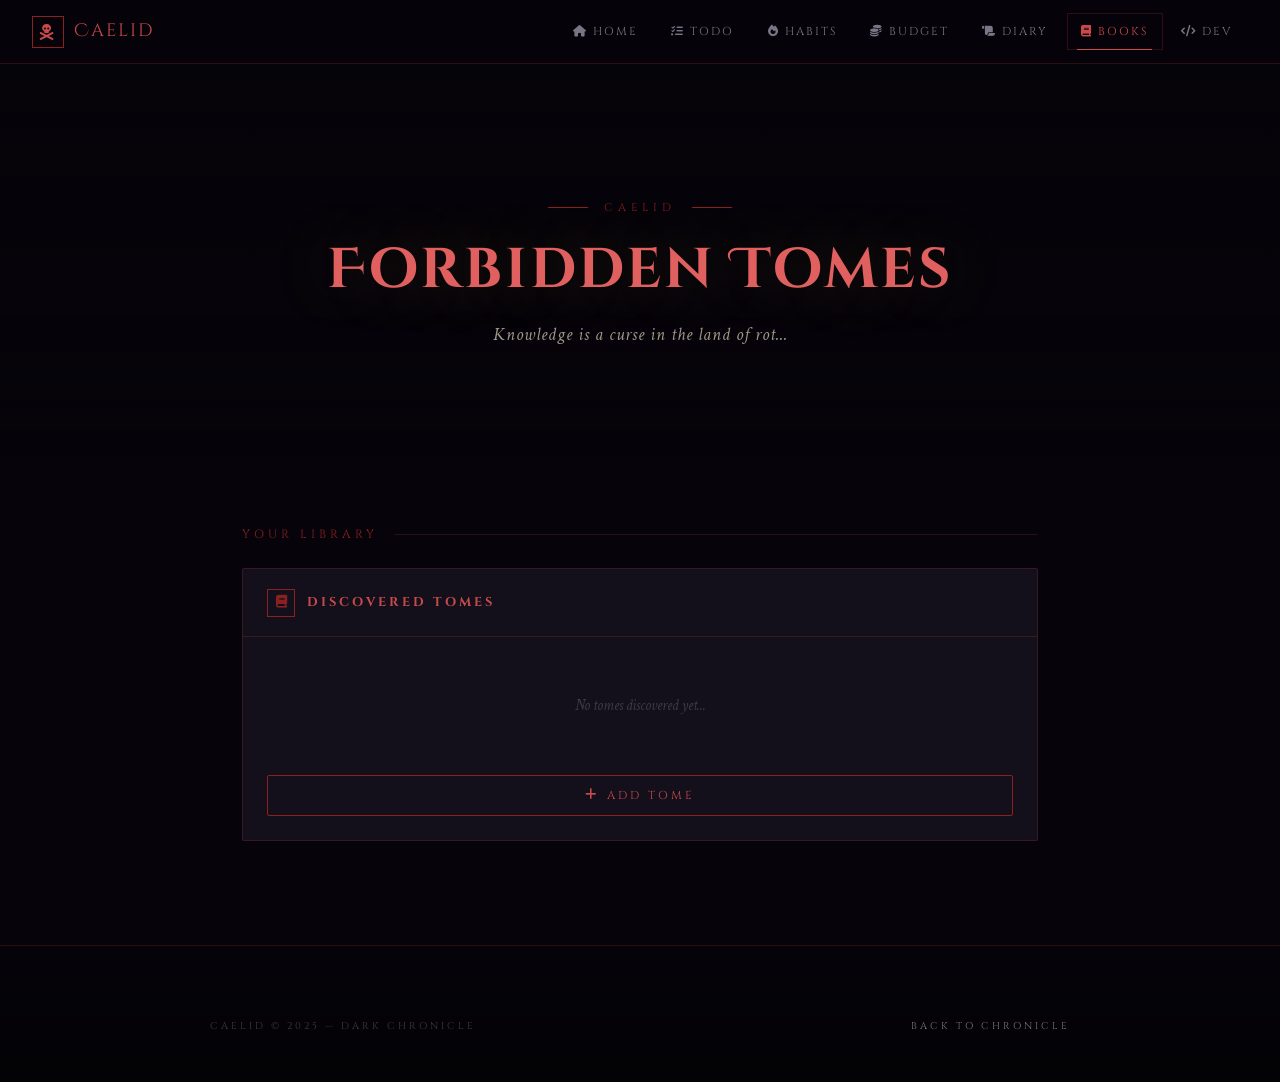
==== books.html @ 9b129c12 "Add files via upload" ====
<!doctype html>
<html lang="fa" data-theme="rot">
<head>
  <meta charset="UTF-8" />
  <meta name="viewport" content="width=device-width, initial-scale=1.0" />
  <title>Caelid — Books</title>
  <link rel="stylesheet" href="https://cdnjs.cloudflare.com/ajax/libs/font-awesome/6.5.0/css/all.min.css" />
  <link rel="stylesheet" href="style.css" />
  <style>
    .hero-bg { background-image: url('https://images.pexels.com/photos/1576937/pexels-photo-1576937.jpeg?auto=compress&cs=tinysrgb&w=1920'); }

    .modal-overlay {
      display: none; position: fixed; inset: 0;
      background: rgba(0,0,0,0.85); backdrop-filter: blur(6px);
      z-index: 500; align-items: center; justify-content: center;
    }
    .modal-overlay.open { display: flex; }
    .modal {
      background: var(--bg-card); border: 1px solid var(--border);
      padding: 2rem; width: 100%; max-width: 440px; margin: 1rem;
    }
    .modal h3 {
      font-family: var(--font-title); font-size: 0.8rem; letter-spacing: 3px;
      text-transform: uppercase; color: var(--gold); margin-bottom: 1.5rem;
    }
    .form-group { margin-bottom: 1rem; }
    .form-group label {
      display: block; font-family: var(--font-title); font-size: 0.65rem;
      letter-spacing: 2px; text-transform: uppercase; color: var(--ash); margin-bottom: 0.4rem;
    }
    .form-group input, .form-group select {
      width: 100%; background: var(--bg-deep); border: 1px solid var(--border);
      color: var(--light); font-family: var(--font-body); font-size: 0.95rem;
      padding: 0.65rem 0.9rem; outline: none; transition: border-color 0.3s;
    }
    .form-group input:focus, .form-group select:focus { border-color: var(--gold-dim); }
    .form-group select option { background: var(--bg-card); }
    .modal-actions { display: flex; gap: 0.75rem; margin-top: 1.5rem; }
    .btn-cancel { border-color: var(--mist); color: var(--ash); }

    .action-btn {
      background: none; border: none; cursor: pointer; padding: 0.25rem 0.5rem;
      font-size: 0.8rem; transition: color 0.2s; color: var(--ash);
    }
    .action-btn:hover { color: var(--ember-bright); }
    .status-read { color: #7aaa7a !important; }
    .status-reading { color: var(--gold) !important; }
    .status-unread { color: var(--ash) !important; }

    .list-item .book-info {
      display: flex; flex-direction: column; flex: 1;
    }
    .book-author { font-size: 0.8rem; color: var(--ash); font-style: italic; }
  </style>
</head>
<body>
<canvas id="particles-canvas"></canvas>

<header class="header">
  <div class="header-content">
    <a href="index.html" class="logo">
      <div class="logo-icon"><i class="fas fa-skull-crossbones"></i></div>
      Caelid
    </a>
    <nav class="navbar">
      <a href="index.html"><i class="fas fa-home"></i> Home</a>
      <a href="todo.html"><i class="fas fa-list-check"></i> Todo</a>
      <a href="habits.html"><i class="fas fa-fire"></i> Habits</a>
      <a href="budget.html"><i class="fas fa-coins"></i> Budget</a>
      <a href="diary.html"><i class="fas fa-scroll"></i> Diary</a>
      <a href="books.html" class="active"><i class="fas fa-book"></i> Books</a>
      <a href="developer.html"><i class="fas fa-code"></i> Dev</a>
    </nav>
    <div class="hamburger" onclick="toggleMenu()"><i class="fas fa-bars"></i></div>
  </div>
</header>

<section class="hero">
  <div class="hero-bg"></div>
  <div class="hero-overlay"></div>
  <div class="hero-content">
    <div class="hero-eyebrow">Caelid</div>
    <h1>Forbidden Tomes</h1>
    <p>Knowledge is a curse in the land of rot...</p>
  </div>
</section>

<section class="section" style="max-width:860px">
  <div class="section-title">Your Library</div>
  <div class="card">
    <div class="card-header">
      <div class="card-header-icon"><i class="fas fa-book"></i></div>
      <h2>Discovered Tomes</h2>
    </div>
    <div class="card-body" id="bookList">
      <p class="empty">No tomes discovered yet...</p>
    </div>
    <div style="padding: 0 1.5rem 1.5rem">
      <button class="btn" onclick="openModal()" style="width:100%">
        <i class="fas fa-plus"></i> <span>Add Tome</span>
      </button>
    </div>
  </div>
</section>

<footer class="footer">
  <div class="footer-bottom" style="max-width:860px; border:none; padding-top:0">
    <p>Caelid &copy; 2025 — Dark Chronicle</p>
    <p><a href="index.html" style="color:var(--ash); text-decoration:none">Back to Chronicle</a></p>
  </div>
</footer>

<div class="modal-overlay" id="bookModal">
  <div class="modal">
    <h3>Add Tome</h3>
    <div class="form-group">
      <label>Title</label>
      <input type="text" id="bookTitle" placeholder="Book title..." />
    </div>
    <div class="form-group">
      <label>Author</label>
      <input type="text" id="bookAuthor" placeholder="Author name..." />
    </div>
    <div class="form-group">
      <label>Genre</label>
      <input type="text" id="bookGenre" placeholder="Fantasy, Sci-fi..." />
    </div>
    <div class="form-group">
      <label>Status</label>
      <select id="bookStatus">
        <option value="unread">Unread</option>
        <option value="reading">Reading</option>
        <option value="read">Read</option>
      </select>
    </div>
    <div class="modal-actions">
      <button class="btn" onclick="submitBook()"><span>Add</span></button>
      <button class="btn btn-cancel" onclick="closeModal()"><span>Cancel</span></button>
    </div>
  </div>
</div>

<script src="js/books.js"></script>
<script src="js/shared.js"></script>
<script>
  loadBooks();

  function openModal() {
    document.getElementById('bookModal').classList.add('open');
    setTimeout(() => document.getElementById('bookTitle').focus(), 100);
  }
  function closeModal() {
    document.getElementById('bookModal').classList.remove('open');
    document.getElementById('bookTitle').value = '';
    document.getElementById('bookAuthor').value = '';
    document.getElementById('bookGenre').value = '';
  }
  function submitBook() {
    const title = document.getElementById('bookTitle').value.trim();
    if (!title) return;
    const author = document.getElementById('bookAuthor').value.trim() || 'Unknown';
    const genre = document.getElementById('bookGenre').value.trim() || 'Unknown';
    const status = document.getElementById('bookStatus').value;
    addBooks(title, author, new Date().getFullYear(), genre, status);
    books = JSON.parse(localStorage.getItem('dc_books') || '[]');
    closeModal(); render();
  }

  function render() {
    const c = document.getElementById('bookList');
    books = JSON.parse(localStorage.getItem('dc_books') || '[]');
    if (!books.length) { c.innerHTML = '<p class="empty">No tomes discovered yet...</p>'; return; }
    c.innerHTML = books.map(b => `
      <div class="list-item">
        <div class="book-info">
          <span class="title">${b.title}</span>
          <span class="book-author">${b.author} &middot; ${b.genre}</span>
        </div>
        <div style="display:flex;align-items:center;gap:0.5rem">
          <span class="status status-${b.status}">${b.status}</span>
          <button class="action-btn" onclick="remove(${b.id})"><i class="fas fa-trash"></i></button>
        </div>
      </div>`).join('');
  }

  function remove(id) { deleteBook(id); books = JSON.parse(localStorage.getItem('dc_books') || '[]'); render(); }

  document.addEventListener('DOMContentLoaded', render);
  document.getElementById('bookModal').addEventListener('click', function(e) { if (e.target === this) closeModal(); });
</script>
</body>
</html>
---- style.css ----
/* ============================================
   DARK CHRONICLE — ELDEN RING INSPIRED
   Designed for Armyparsa
   ============================================ */

@import url("https://fonts.googleapis.com/css2?family=Cinzel:wght@400;600;700;900&family=Crimson+Text:ital,wght@0,400;0,600;1,400&family=Cinzel+Decorative:wght@400;700&display=swap");

/* ---------- ROOT VARIABLES ---------- */
:root {
  --bg-void: #06040a;
  --bg-deep: #0d0a14;
  --bg-card: #13101c;
  --bg-card-hover: #1a1628;
  --gold: #c9a84c;
  --gold-dim: #8a7030;
  --gold-bright: #f0d080;
  --gold-glow: rgba(201, 168, 76, 0.15);
  --ember: #8b1a1a;
  --ember-bright: #c94a4a;
  --mist: #3d3a46;
  --ash: #7a7585;
  --light: #e8dcc8;
  --light-dim: #a09888;
  --border: rgba(201, 168, 76, 0.2);
  --border-hover: rgba(201, 168, 76, 0.5);
  --shadow-deep: 0 8px 40px rgba(0,0,0,0.9);
  --shadow-gold: 0 0 30px rgba(201, 168, 76, 0.12);
  --radius: 2px;
  --font-display: 'Cinzel Decorative', serif;
  --font-title: 'Cinzel', serif;
  --font-body: 'Crimson Text', serif;
  --transition: all 0.35s cubic-bezier(0.4, 0, 0.2, 1);
}

/* ---------- RESET ---------- */
*, *::before, *::after {
  margin: 0; padding: 0; box-sizing: border-box;
}

html { scroll-behavior: smooth; }

body {
  font-family: var(--font-body);
  color: var(--light);
  background-color: var(--bg-void);
  min-height: 100vh;
  line-height: 1.7;
  font-size: 16px;
  overflow-x: hidden;
}

/* ---------- SCROLLBAR ---------- */
::-webkit-scrollbar { width: 6px; }
::-webkit-scrollbar-track { background: var(--bg-void); }
::-webkit-scrollbar-thumb { background: var(--gold-dim); border-radius: 3px; }
::-webkit-scrollbar-thumb:hover { background: var(--gold); }

/* ---------- PARTICLE CANVAS ---------- */
#particles-canvas {
  position: fixed;
  top: 0; left: 0;
  width: 100%; height: 100%;
  pointer-events: none;
  z-index: 0;
  opacity: 0.4;
}

/* ---------- HEADER ---------- */
.header {
  position: sticky;
  top: 0;
  z-index: 200;
  background: rgba(6, 4, 10, 0.92);
  backdrop-filter: blur(20px);
  -webkit-backdrop-filter: blur(20px);
  border-bottom: 1px solid var(--border);
  padding: 0 2rem;
  height: 64px;
  display: flex;
  align-items: center;
}

.header-content {
  max-width: 1300px;
  margin: 0 auto;
  width: 100%;
  display: flex;
  justify-content: space-between;
  align-items: center;
}

.logo {
  display: flex;
  align-items: center;
  gap: 10px;
  font-family: var(--font-display);
  font-size: 1.1rem;
  color: var(--gold);
  letter-spacing: 2px;
  text-decoration: none;
}

.logo-icon {
  width: 32px;
  height: 32px;
  border: 1px solid var(--gold-dim);
  display: flex;
  align-items: center;
  justify-content: center;
  font-size: 1rem;
  color: var(--gold);
  flex-shrink: 0;
}

.navbar {
  display: flex;
  gap: 0.25rem;
}

.navbar a {
  color: var(--ash);
  text-decoration: none;
  font-family: var(--font-title);
  font-size: 0.72rem;
  letter-spacing: 2px;
  text-transform: uppercase;
  padding: 0.5rem 0.85rem;
  border: 1px solid transparent;
  transition: var(--transition);
  position: relative;
}

.navbar a::after {
  content: '';
  position: absolute;
  bottom: -1px; left: 50%; right: 50%;
  height: 1px;
  background: var(--gold);
  transition: var(--transition);
}

.navbar a:hover, .navbar a.active {
  color: var(--gold);
  border-color: var(--border);
}

.navbar a:hover::after, .navbar a.active::after {
  left: 10%; right: 10%;
}

.hamburger {
  display: none;
  color: var(--gold);
  font-size: 1.4rem;
  cursor: pointer;
  padding: 0.5rem;
}

/* ---------- HERO ---------- */
.hero {
  position: relative;
  min-height: 420px;
  display: flex;
  align-items: center;
  justify-content: center;
  text-align: center;
  overflow: hidden;
  z-index: 1;
}

.hero-bg {
  position: absolute;
  inset: 0;
  background-size: cover;
  background-position: center;
  filter: brightness(0.3) saturate(0.6);
  z-index: 0;
}

.hero-overlay {
  position: absolute;
  inset: 0;
  background: linear-gradient(
    180deg,
    rgba(6, 4, 10, 0.2) 0%,
    rgba(6, 4, 10, 0.5) 60%,
    rgba(6, 4, 10, 1) 100%
  );
  z-index: 1;
}

.hero-content {
  position: relative;
  z-index: 2;
  padding: 4rem 2rem;
  max-width: 700px;
}

.hero-eyebrow {
  font-family: var(--font-title);
  font-size: 0.7rem;
  letter-spacing: 5px;
  text-transform: uppercase;
  color: var(--gold-dim);
  margin-bottom: 1.2rem;
  display: flex;
  align-items: center;
  justify-content: center;
  gap: 1rem;
}

.hero-eyebrow::before, .hero-eyebrow::after {
  content: '';
  width: 40px; height: 1px;
  background: var(--gold-dim);
}

.hero h1 {
  font-family: var(--font-display);
  font-size: clamp(2rem, 5vw, 3.5rem);
  color: var(--gold-bright);
  letter-spacing: 3px;
  line-height: 1.2;
  text-shadow: 0 0 60px rgba(201, 168, 76, 0.25);
  margin-bottom: 1rem;
}

.hero p {
  font-family: var(--font-body);
  font-style: italic;
  font-size: 1.1rem;
  color: var(--light-dim);
  letter-spacing: 1px;
}

/* ---------- DIVIDER ---------- */
.rune-divider {
  display: flex;
  align-items: center;
  gap: 1rem;
  margin: 0 auto 2rem;
  max-width: 200px;
}

.rune-divider::before, .rune-divider::after {
  content: '';
  flex: 1; height: 1px;
  background: linear-gradient(90deg, transparent, var(--gold-dim));
}

.rune-divider::after {
  background: linear-gradient(90deg, var(--gold-dim), transparent);
}

.rune-symbol {
  color: var(--gold-dim);
  font-size: 0.9rem;
}

/* ---------- SECTIONS ---------- */
.section {
  position: relative;
  z-index: 1;
  max-width: 1300px;
  margin: 0 auto;
  padding: 2.5rem 2rem;
}

.section-title {
  font-family: var(--font-title);
  font-size: 0.75rem;
  letter-spacing: 4px;
  text-transform: uppercase;
  color: var(--gold-dim);
  margin-bottom: 1.5rem;
  display: flex;
  align-items: center;
  gap: 1rem;
}

.section-title::after {
  content: '';
  flex: 1; height: 1px;
  background: var(--border);
}

/* ---------- STAT GRID ---------- */
.stats-grid {
  display: grid;
  grid-template-columns: repeat(6, 1fr);
  gap: 1rem;
}

.stat-card {
  background: var(--bg-card);
  border: 1px solid var(--border);
  border-radius: var(--radius);
  padding: 1.4rem 1rem;
  text-align: center;
  transition: var(--transition);
  cursor: default;
  position: relative;
  overflow: hidden;
}

.stat-card::before {
  content: '';
  position: absolute;
  inset: 0;
  background: linear-gradient(135deg, var(--gold-glow), transparent);
  opacity: 0;
  transition: var(--transition);
}

.stat-card:hover {
  border-color: var(--border-hover);
  transform: translateY(-3px);
  box-shadow: var(--shadow-gold);
}

.stat-card:hover::before { opacity: 1; }

.stat-icon {
  width: 36px; height: 36px;
  border: 1px solid var(--gold-dim);
  margin: 0 auto 0.8rem;
  display: flex; align-items: center; justify-content: center;
  color: var(--gold-dim);
  font-size: 0.9rem;
  transition: var(--transition);
}

.stat-card:hover .stat-icon {
  border-color: var(--gold);
  color: var(--gold);
}

.stat-card h3 {
  font-family: var(--font-title);
  font-size: 0.62rem;
  letter-spacing: 3px;
  text-transform: uppercase;
  color: var(--ash);
  margin-bottom: 0.5rem;
}

.stat-number {
  font-family: var(--font-display);
  font-size: 1.8rem;
  color: var(--gold);
  display: block;
  line-height: 1;
}

/* ---------- CARDS ---------- */
.card {
  background: var(--bg-card);
  border: 1px solid var(--border);
  border-radius: var(--radius);
  overflow: hidden;
  transition: var(--transition);
}

.card:hover {
  border-color: var(--border-hover);
  box-shadow: var(--shadow-gold);
}

.card-header {
  padding: 1.2rem 1.5rem;
  border-bottom: 1px solid var(--border);
  display: flex;
  align-items: center;
  gap: 0.75rem;
}

.card-header-icon {
  width: 28px; height: 28px;
  border: 1px solid var(--gold-dim);
  display: flex; align-items: center; justify-content: center;
  color: var(--gold-dim);
  font-size: 0.8rem;
  flex-shrink: 0;
}

.card-header h2 {
  font-family: var(--font-title);
  font-size: 0.8rem;
  letter-spacing: 3px;
  text-transform: uppercase;
  color: var(--gold);
}

.card-body { padding: 1.5rem; }

/* ---------- LIST ITEMS ---------- */
.list-item {
  display: flex;
  justify-content: space-between;
  align-items: center;
  padding: 0.85rem 1rem;
  border-bottom: 1px solid rgba(201, 168, 76, 0.08);
  transition: var(--transition);
  gap: 1rem;
}

.list-item:last-child { border-bottom: none; }

.list-item:hover {
  background: rgba(201, 168, 76, 0.04);
}

.list-item .title {
  font-family: var(--font-body);
  font-size: 0.95rem;
  color: var(--light);
  flex: 1;
  min-width: 0;
  white-space: nowrap;
  overflow: hidden;
  text-overflow: ellipsis;
}

.list-item .status {
  font-family: var(--font-title);
  font-size: 0.65rem;
  letter-spacing: 2px;
  text-transform: uppercase;
  color: var(--gold-dim);
  flex-shrink: 0;
  border: 1px solid var(--border);
  padding: 0.2rem 0.6rem;
}

.empty {
  text-align: center;
  color: var(--mist);
  font-family: var(--font-body);
  font-style: italic;
  font-size: 0.95rem;
  padding: 2rem 1rem;
}

/* ---------- BUTTONS ---------- */
.btn {
  display: inline-flex;
  align-items: center;
  justify-content: center;
  gap: 0.5rem;
  padding: 0.75rem 2rem;
  background: transparent;
  color: var(--gold);
  border: 1px solid var(--gold-dim);
  font-family: var(--font-title);
  font-size: 0.72rem;
  text-transform: uppercase;
  letter-spacing: 3px;
  cursor: pointer;
  transition: var(--transition);
  text-decoration: none;
  border-radius: var(--radius);
  position: relative;
  overflow: hidden;
}

.btn::before {
  content: '';
  position: absolute;
  inset: 0;
  background: var(--gold-glow);
  transform: scaleX(0);
  transform-origin: left;
  transition: var(--transition);
}

.btn:hover {
  border-color: var(--gold);
  color: var(--gold-bright);
  box-shadow: var(--shadow-gold);
}

.btn:hover::before { transform: scaleX(1); }

.btn i { font-size: 0.8rem; position: relative; z-index: 1; }
.btn span { position: relative; z-index: 1; }

/* ---------- FOOTER ---------- */
.footer {
  position: relative;
  z-index: 1;
  border-top: 1px solid var(--border);
  padding: 3rem 2rem;
  margin-top: 4rem;
  background: linear-gradient(0deg, rgba(0,0,0,0.5), transparent);
}

.footer-inner {
  max-width: 1300px;
  margin: 0 auto;
  display: grid;
  grid-template-columns: 1fr auto 1fr;
  align-items: center;
  gap: 2rem;
}

.footer-brand {
  display: flex;
  flex-direction: column;
  gap: 0.4rem;
}

.footer-brand-name {
  font-family: var(--font-display);
  font-size: 1rem;
  color: var(--gold);
  letter-spacing: 2px;
}

.footer-brand-tagline {
  font-family: var(--font-body);
  font-style: italic;
  font-size: 0.85rem;
  color: var(--ash);
}

.footer-center {
  text-align: center;
  color: var(--gold-dim);
  font-size: 1.2rem;
}

.footer-links {
  display: flex;
  flex-direction: column;
  align-items: flex-end;
  gap: 0.4rem;
}

.footer-links a {
  font-family: var(--font-title);
  font-size: 0.65rem;
  letter-spacing: 2px;
  text-transform: uppercase;
  color: var(--ash);
  text-decoration: none;
  transition: var(--transition);
  display: flex;
  align-items: center;
  gap: 0.5rem;
}

.footer-links a:hover { color: var(--gold); }

.footer-bottom {
  max-width: 1300px;
  margin: 1.5rem auto 0;
  padding-top: 1.5rem;
  border-top: 1px solid rgba(201, 168, 76, 0.08);
  display: flex;
  justify-content: space-between;
  align-items: center;
}

.footer-bottom p {
  font-family: var(--font-title);
  font-size: 0.62rem;
  letter-spacing: 3px;
  text-transform: uppercase;
  color: var(--mist);
}

/* ---------- RESPONSIVE ---------- */
@media (max-width: 1024px) {
  .stats-grid { grid-template-columns: repeat(3, 1fr); }
}

@media (max-width: 768px) {
  .hamburger { display: block; }

  .navbar {
    display: none;
    position: fixed;
    top: 64px; left: 0; right: 0; bottom: 0;
    background: rgba(6, 4, 10, 0.98);
    backdrop-filter: blur(20px);
    flex-direction: column;
    align-items: center;
    justify-content: center;
    gap: 1.5rem;
    z-index: 150;
  }

  .navbar.open { display: flex; }

  .navbar a {
    font-size: 0.9rem;
    letter-spacing: 3px;
    padding: 0.75rem 2rem;
  }

  .hero { min-height: 320px; }
  .hero h1 { font-size: 2rem; }

  .stats-grid { grid-template-columns: repeat(3, 1fr); gap: 0.75rem; }

  .footer-inner { grid-template-columns: 1fr; text-align: center; }
  .footer-links { align-items: center; }
  .footer-bottom { flex-direction: column; gap: 0.5rem; text-align: center; }
}

@media (max-width: 480px) {
  .stats-grid { grid-template-columns: repeat(2, 1fr); }
  .header { padding: 0 1rem; }
}

/* ---------- THEME OVERRIDES (per-page accent) ---------- */
[data-theme="ember"] {
  --gold: #c96a3a;
  --gold-dim: #8a4020;
  --gold-bright: #e88a5a;
  --gold-glow: rgba(200, 100, 50, 0.12);
  --border: rgba(200, 100, 50, 0.2);
  --border-hover: rgba(200, 100, 50, 0.5);
  --shadow-gold: 0 0 30px rgba(200, 100, 50, 0.1);
}

[data-theme="arcane"] {
  --gold: #6a9aca;
  --gold-dim: #3a5a8a;
  --gold-bright: #9abce0;
  --gold-glow: rgba(80, 130, 200, 0.12);
  --border: rgba(80, 130, 200, 0.2);
  --border-hover: rgba(80, 130, 200, 0.5);
  --shadow-gold: 0 0 30px rgba(80, 130, 200, 0.1);
}

[data-theme="rot"] {
  --gold: #c94a4a;
  --gold-dim: #8a2020;
  --gold-bright: #e06060;
  --gold-glow: rgba(200, 60, 60, 0.12);
  --border: rgba(200, 60, 60, 0.2);
  --border-hover: rgba(200, 60, 60, 0.5);
  --shadow-gold: 0 0 30px rgba(200, 60, 60, 0.1);
}

[data-theme="crucible"] {
  --gold: #aa7aca;
  --gold-dim: #6a3a8a;
  --gold-bright: #c89ae0;
  --gold-glow: rgba(160, 100, 200, 0.12);
  --border: rgba(160, 100, 200, 0.2);
  --border-hover: rgba(160, 100, 200, 0.5);
  --shadow-gold: 0 0 30px rgba(160, 100, 200, 0.1);
}

[data-theme="leyndell"] {
  --gold: #f0d080;
  --gold-dim: #a08030;
  --gold-bright: #fae8a0;
  --gold-glow: rgba(200, 170, 60, 0.12);
  --border: rgba(200, 170, 60, 0.2);
  --border-hover: rgba(200, 170, 60, 0.5);
  --shadow-gold: 0 0 30px rgba(200, 170, 60, 0.1);
}

[data-theme="forest"] {
  --gold: #7aaa7a;
  --gold-dim: #3a6a3a;
  --gold-bright: #9acc9a;
  --gold-glow: rgba(80, 160, 80, 0.12);
  --border: rgba(80, 160, 80, 0.2);
  --border-hover: rgba(80, 160, 80, 0.5);
  --shadow-gold: 0 0 30px rgba(80, 160, 80, 0.1);
}
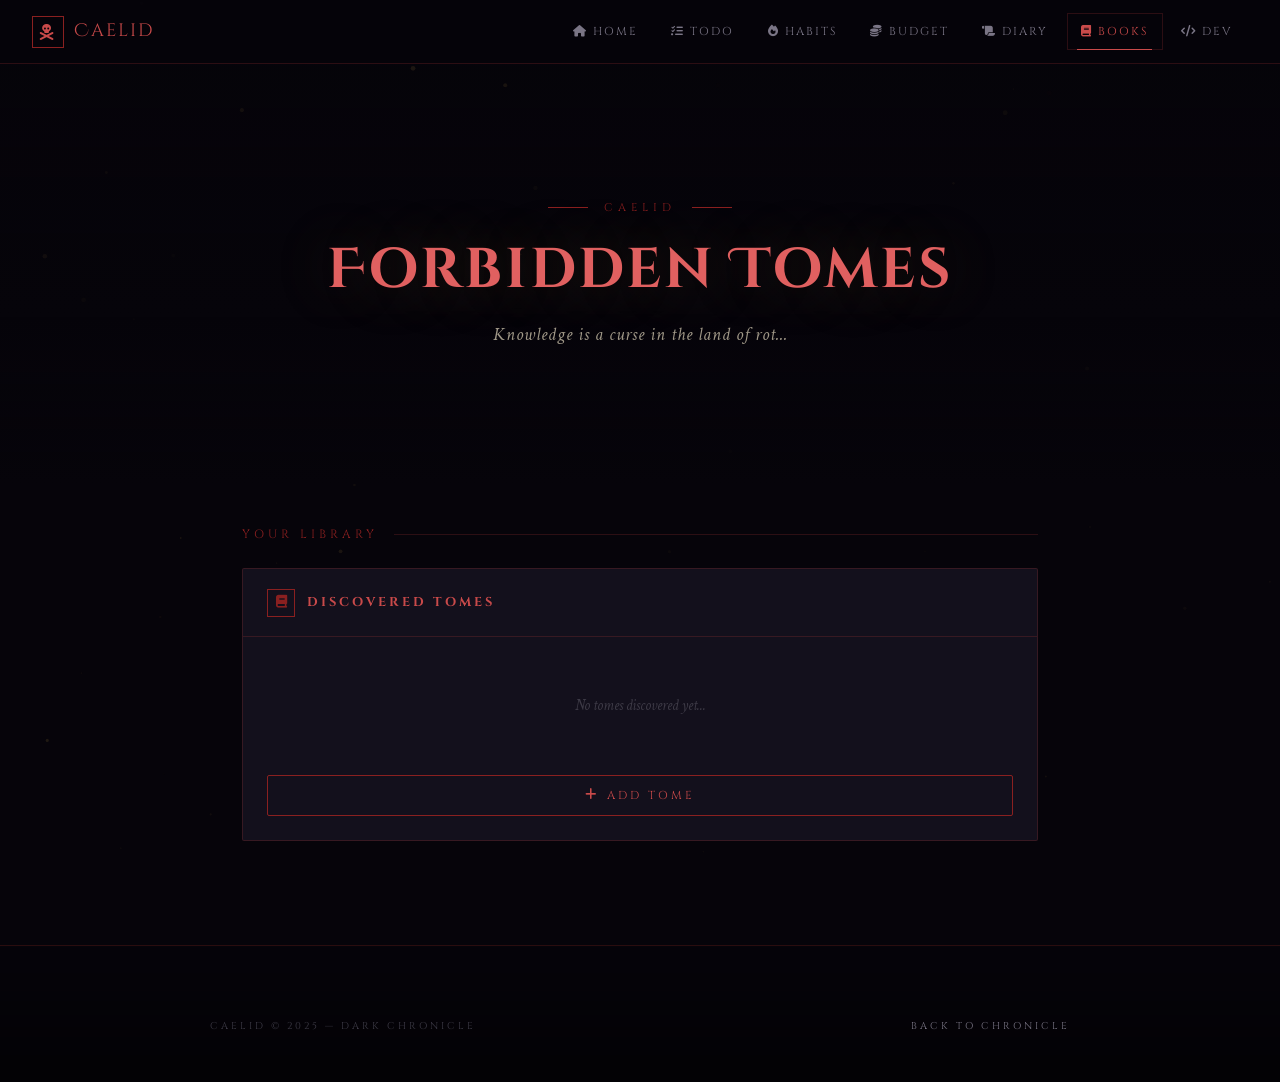
==== commit e3af5e8a: "Fix HTML Burger Menu" ====
--- a/books.html
+++ b/books.html
@@ -1,176 +1,267 @@
 <!doctype html>
 <html lang="fa" data-theme="rot">
-<head>
-  <meta charset="UTF-8" />
-  <meta name="viewport" content="width=device-width, initial-scale=1.0" />
-  <title>Caelid — Books</title>
-  <link rel="stylesheet" href="https://cdnjs.cloudflare.com/ajax/libs/font-awesome/6.5.0/css/all.min.css" />
-  <link rel="stylesheet" href="style.css" />
-  <style>
-    .hero-bg { background-image: url('https://images.pexels.com/photos/1576937/pexels-photo-1576937.jpeg?auto=compress&cs=tinysrgb&w=1920'); }
-
-    .modal-overlay {
-      display: none; position: fixed; inset: 0;
-      background: rgba(0,0,0,0.85); backdrop-filter: blur(6px);
-      z-index: 500; align-items: center; justify-content: center;
-    }
-    .modal-overlay.open { display: flex; }
-    .modal {
-      background: var(--bg-card); border: 1px solid var(--border);
-      padding: 2rem; width: 100%; max-width: 440px; margin: 1rem;
-    }
-    .modal h3 {
-      font-family: var(--font-title); font-size: 0.8rem; letter-spacing: 3px;
-      text-transform: uppercase; color: var(--gold); margin-bottom: 1.5rem;
-    }
-    .form-group { margin-bottom: 1rem; }
-    .form-group label {
-      display: block; font-family: var(--font-title); font-size: 0.65rem;
-      letter-spacing: 2px; text-transform: uppercase; color: var(--ash); margin-bottom: 0.4rem;
-    }
-    .form-group input, .form-group select {
-      width: 100%; background: var(--bg-deep); border: 1px solid var(--border);
-      color: var(--light); font-family: var(--font-body); font-size: 0.95rem;
-      padding: 0.65rem 0.9rem; outline: none; transition: border-color 0.3s;
-    }
-    .form-group input:focus, .form-group select:focus { border-color: var(--gold-dim); }
-    .form-group select option { background: var(--bg-card); }
-    .modal-actions { display: flex; gap: 0.75rem; margin-top: 1.5rem; }
-    .btn-cancel { border-color: var(--mist); color: var(--ash); }
-
-    .action-btn {
-      background: none; border: none; cursor: pointer; padding: 0.25rem 0.5rem;
-      font-size: 0.8rem; transition: color 0.2s; color: var(--ash);
-    }
-    .action-btn:hover { color: var(--ember-bright); }
-    .status-read { color: #7aaa7a !important; }
-    .status-reading { color: var(--gold) !important; }
-    .status-unread { color: var(--ash) !important; }
-
-    .list-item .book-info {
-      display: flex; flex-direction: column; flex: 1;
-    }
-    .book-author { font-size: 0.8rem; color: var(--ash); font-style: italic; }
-  </style>
-</head>
-<body>
-<canvas id="particles-canvas"></canvas>
-
-<header class="header">
-  <div class="header-content">
-    <a href="index.html" class="logo">
-      <div class="logo-icon"><i class="fas fa-skull-crossbones"></i></div>
-      Caelid
-    </a>
-    <nav class="navbar">
-      <a href="index.html"><i class="fas fa-home"></i> Home</a>
-      <a href="todo.html"><i class="fas fa-list-check"></i> Todo</a>
-      <a href="habits.html"><i class="fas fa-fire"></i> Habits</a>
-      <a href="budget.html"><i class="fas fa-coins"></i> Budget</a>
-      <a href="diary.html"><i class="fas fa-scroll"></i> Diary</a>
-      <a href="books.html" class="active"><i class="fas fa-book"></i> Books</a>
-      <a href="developer.html"><i class="fas fa-code"></i> Dev</a>
-    </nav>
-    <div class="hamburger" onclick="toggleMenu()"><i class="fas fa-bars"></i></div>
-  </div>
-</header>
-
-<section class="hero">
-  <div class="hero-bg"></div>
-  <div class="hero-overlay"></div>
-  <div class="hero-content">
-    <div class="hero-eyebrow">Caelid</div>
-    <h1>Forbidden Tomes</h1>
-    <p>Knowledge is a curse in the land of rot...</p>
-  </div>
-</section>
-
-<section class="section" style="max-width:860px">
-  <div class="section-title">Your Library</div>
-  <div class="card">
-    <div class="card-header">
-      <div class="card-header-icon"><i class="fas fa-book"></i></div>
-      <h2>Discovered Tomes</h2>
+  <head>
+    <meta charset="UTF-8" />
+    <meta name="viewport" content="width=device-width, initial-scale=1.0" />
+    <title>Caelid — Books</title>
+    <link
+      rel="stylesheet"
+      href="https://cdnjs.cloudflare.com/ajax/libs/font-awesome/6.5.0/css/all.min.css"
+    />
+    <link rel="stylesheet" href="style.css" />
+    <script>
+      function toggleMenu() {
+        document.querySelector(".navbar").classList.toggle("open");
+      }
+    </script>
+    <style>
+      .hero-bg {
+        background-image: url("https://images.pexels.com/photos/1576937/pexels-photo-1576937.jpeg?auto=compress&cs=tinysrgb&w=1920");
+      }
+
+      .modal-overlay {
+        display: none;
+        position: fixed;
+        inset: 0;
+        background: rgba(0, 0, 0, 0.85);
+        backdrop-filter: blur(6px);
+        z-index: 500;
+        align-items: center;
+        justify-content: center;
+      }
+      .modal-overlay.open {
+        display: flex;
+      }
+      .modal {
+        background: var(--bg-card);
+        border: 1px solid var(--border);
+        padding: 2rem;
+        width: 100%;
+        max-width: 440px;
+        margin: 1rem;
+      }
+      .modal h3 {
+        font-family: var(--font-title);
+        font-size: 0.8rem;
+        letter-spacing: 3px;
+        text-transform: uppercase;
+        color: var(--gold);
+        margin-bottom: 1.5rem;
+      }
+      .form-group {
+        margin-bottom: 1rem;
+      }
+      .form-group label {
+        display: block;
+        font-family: var(--font-title);
+        font-size: 0.65rem;
+        letter-spacing: 2px;
+        text-transform: uppercase;
+        color: var(--ash);
+        margin-bottom: 0.4rem;
+      }
+      .form-group input,
+      .form-group select {
+        width: 100%;
+        background: var(--bg-deep);
+        border: 1px solid var(--border);
+        color: var(--light);
+        font-family: var(--font-body);
+        font-size: 0.95rem;
+        padding: 0.65rem 0.9rem;
+        outline: none;
+        transition: border-color 0.3s;
+      }
+      .form-group input:focus,
+      .form-group select:focus {
+        border-color: var(--gold-dim);
+      }
+      .form-group select option {
+        background: var(--bg-card);
+      }
+      .modal-actions {
+        display: flex;
+        gap: 0.75rem;
+        margin-top: 1.5rem;
+      }
+      .btn-cancel {
+        border-color: var(--mist);
+        color: var(--ash);
+      }
+
+      .action-btn {
+        background: none;
+        border: none;
+        cursor: pointer;
+        padding: 0.25rem 0.5rem;
+        font-size: 0.8rem;
+        transition: color 0.2s;
+        color: var(--ash);
+      }
+      .action-btn:hover {
+        color: var(--ember-bright);
+      }
+      .status-read {
+        color: #7aaa7a !important;
+      }
+      .status-reading {
+        color: var(--gold) !important;
+      }
+      .status-unread {
+        color: var(--ash) !important;
+      }
+
+      .list-item .book-info {
+        display: flex;
+        flex-direction: column;
+        flex: 1;
+      }
+      .book-author {
+        font-size: 0.8rem;
+        color: var(--ash);
+        font-style: italic;
+      }
+    </style>
+  </head>
+  <body>
+    <canvas id="particles-canvas"></canvas>
+
+    <header class="header">
+      <div class="header-content">
+        <a href="index.html" class="logo">
+          <div class="logo-icon"><i class="fas fa-skull-crossbones"></i></div>
+          Caelid
+        </a>
+        <nav class="navbar">
+          <a href="index.html"><i class="fas fa-home"></i> Home</a>
+          <a href="todo.html"><i class="fas fa-list-check"></i> Todo</a>
+          <a href="habits.html"><i class="fas fa-fire"></i> Habits</a>
+          <a href="budget.html"><i class="fas fa-coins"></i> Budget</a>
+          <a href="diary.html"><i class="fas fa-scroll"></i> Diary</a>
+          <a href="books.html" class="active"
+            ><i class="fas fa-book"></i> Books</a
+          >
+          <a href="developer.html"><i class="fas fa-code"></i> Dev</a>
+        </nav>
+        <div class="hamburger" onclick="toggleMenu()">
+          <i class="fas fa-bars"></i>
+        </div>
+      </div>
+    </header>
+
+    <section class="hero">
+      <div class="hero-bg"></div>
+      <div class="hero-overlay"></div>
+      <div class="hero-content">
+        <div class="hero-eyebrow">Caelid</div>
+        <h1>Forbidden Tomes</h1>
+        <p>Knowledge is a curse in the land of rot...</p>
+      </div>
+    </section>
+
+    <section class="section" style="max-width: 860px">
+      <div class="section-title">Your Library</div>
+      <div class="card">
+        <div class="card-header">
+          <div class="card-header-icon"><i class="fas fa-book"></i></div>
+          <h2>Discovered Tomes</h2>
+        </div>
+        <div class="card-body" id="bookList">
+          <p class="empty">No tomes discovered yet...</p>
+        </div>
+        <div style="padding: 0 1.5rem 1.5rem">
+          <button class="btn" onclick="openModal()" style="width: 100%">
+            <i class="fas fa-plus"></i> <span>Add Tome</span>
+          </button>
+        </div>
+      </div>
+    </section>
+
+    <footer class="footer">
+      <div
+        class="footer-bottom"
+        style="max-width: 860px; border: none; padding-top: 0"
+      >
+        <p>Caelid &copy; 2025 — Dark Chronicle</p>
+        <p>
+          <a href="index.html" style="color: var(--ash); text-decoration: none"
+            >Back to Chronicle</a
+          >
+        </p>
+      </div>
+    </footer>
+
+    <div class="modal-overlay" id="bookModal">
+      <div class="modal">
+        <h3>Add Tome</h3>
+        <div class="form-group">
+          <label>Title</label>
+          <input type="text" id="bookTitle" placeholder="Book title..." />
+        </div>
+        <div class="form-group">
+          <label>Author</label>
+          <input type="text" id="bookAuthor" placeholder="Author name..." />
+        </div>
+        <div class="form-group">
+          <label>Genre</label>
+          <input type="text" id="bookGenre" placeholder="Fantasy, Sci-fi..." />
+        </div>
+        <div class="form-group">
+          <label>Status</label>
+          <select id="bookStatus">
+            <option value="unread">Unread</option>
+            <option value="reading">Reading</option>
+            <option value="read">Read</option>
+          </select>
+        </div>
+        <div class="modal-actions">
+          <button class="btn" onclick="submitBook()"><span>Add</span></button>
+          <button class="btn btn-cancel" onclick="closeModal()">
+            <span>Cancel</span>
+          </button>
+        </div>
+      </div>
     </div>
-    <div class="card-body" id="bookList">
-      <p class="empty">No tomes discovered yet...</p>
-    </div>
-    <div style="padding: 0 1.5rem 1.5rem">
-      <button class="btn" onclick="openModal()" style="width:100%">
-        <i class="fas fa-plus"></i> <span>Add Tome</span>
-      </button>
-    </div>
-  </div>
-</section>
-
-<footer class="footer">
-  <div class="footer-bottom" style="max-width:860px; border:none; padding-top:0">
-    <p>Caelid &copy; 2025 — Dark Chronicle</p>
-    <p><a href="index.html" style="color:var(--ash); text-decoration:none">Back to Chronicle</a></p>
-  </div>
-</footer>
-
-<div class="modal-overlay" id="bookModal">
-  <div class="modal">
-    <h3>Add Tome</h3>
-    <div class="form-group">
-      <label>Title</label>
-      <input type="text" id="bookTitle" placeholder="Book title..." />
-    </div>
-    <div class="form-group">
-      <label>Author</label>
-      <input type="text" id="bookAuthor" placeholder="Author name..." />
-    </div>
-    <div class="form-group">
-      <label>Genre</label>
-      <input type="text" id="bookGenre" placeholder="Fantasy, Sci-fi..." />
-    </div>
-    <div class="form-group">
-      <label>Status</label>
-      <select id="bookStatus">
-        <option value="unread">Unread</option>
-        <option value="reading">Reading</option>
-        <option value="read">Read</option>
-      </select>
-    </div>
-    <div class="modal-actions">
-      <button class="btn" onclick="submitBook()"><span>Add</span></button>
-      <button class="btn btn-cancel" onclick="closeModal()"><span>Cancel</span></button>
-    </div>
-  </div>
-</div>
-
-<script src="js/books.js"></script>
-<script src="js/shared.js"></script>
-<script>
-  loadBooks();
-
-  function openModal() {
-    document.getElementById('bookModal').classList.add('open');
-    setTimeout(() => document.getElementById('bookTitle').focus(), 100);
-  }
-  function closeModal() {
-    document.getElementById('bookModal').classList.remove('open');
-    document.getElementById('bookTitle').value = '';
-    document.getElementById('bookAuthor').value = '';
-    document.getElementById('bookGenre').value = '';
-  }
-  function submitBook() {
-    const title = document.getElementById('bookTitle').value.trim();
-    if (!title) return;
-    const author = document.getElementById('bookAuthor').value.trim() || 'Unknown';
-    const genre = document.getElementById('bookGenre').value.trim() || 'Unknown';
-    const status = document.getElementById('bookStatus').value;
-    addBooks(title, author, new Date().getFullYear(), genre, status);
-    books = JSON.parse(localStorage.getItem('dc_books') || '[]');
-    closeModal(); render();
-  }
-
-  function render() {
-    const c = document.getElementById('bookList');
-    books = JSON.parse(localStorage.getItem('dc_books') || '[]');
-    if (!books.length) { c.innerHTML = '<p class="empty">No tomes discovered yet...</p>'; return; }
-    c.innerHTML = books.map(b => `
+
+    <script src="js/books.js"></script>
+    <script src="js/shared.js"></script>
+    <script>
+      loadBooks();
+
+      function openModal() {
+        document.getElementById("bookModal").classList.add("open");
+        setTimeout(() => document.getElementById("bookTitle").focus(), 100);
+      }
+      function closeModal() {
+        document.getElementById("bookModal").classList.remove("open");
+        document.getElementById("bookTitle").value = "";
+        document.getElementById("bookAuthor").value = "";
+        document.getElementById("bookGenre").value = "";
+      }
+      function submitBook() {
+        const title = document.getElementById("bookTitle").value.trim();
+        if (!title) return;
+        const author =
+          document.getElementById("bookAuthor").value.trim() || "Unknown";
+        const genre =
+          document.getElementById("bookGenre").value.trim() || "Unknown";
+        const status = document.getElementById("bookStatus").value;
+        addBooks(title, author, new Date().getFullYear(), genre, status);
+        books = JSON.parse(localStorage.getItem("dc_books") || "[]");
+        closeModal();
+        render();
+      }
+
+      function render() {
+        const c = document.getElementById("bookList");
+        books = JSON.parse(localStorage.getItem("dc_books") || "[]");
+        if (!books.length) {
+          c.innerHTML = '<p class="empty">No tomes discovered yet...</p>';
+          return;
+        }
+        c.innerHTML = books
+          .map(
+            (b) => `
       <div class="list-item">
         <div class="book-info">
           <span class="title">${b.title}</span>
@@ -180,13 +271,26 @@
           <span class="status status-${b.status}">${b.status}</span>
           <button class="action-btn" onclick="remove(${b.id})"><i class="fas fa-trash"></i></button>
         </div>
-      </div>`).join('');
-  }
-
-  function remove(id) { deleteBook(id); books = JSON.parse(localStorage.getItem('dc_books') || '[]'); render(); }
-
-  document.addEventListener('DOMContentLoaded', render);
-  document.getElementById('bookModal').addEventListener('click', function(e) { if (e.target === this) closeModal(); });
-</script>
-</body>
+      </div>`,
+          )
+          .join("");
+      }
+
+      function remove(id) {
+        deleteBook(id);
+        books = JSON.parse(localStorage.getItem("dc_books") || "[]");
+        render();
+      }
+
+      document.addEventListener("DOMContentLoaded", render);
+      document
+        .getElementById("bookModal")
+        .addEventListener("click", function (e) {
+          if (e.target === this) closeModal();
+        });
+      window.toggeleMenu = function () {
+        document.querySelector(".navbar").classList.toggle("opne");
+      };
+    </script>
+  </body>
 </html>
--- a/style.css
+++ b/style.css
@@ -23,21 +23,27 @@
   --light-dim: #a09888;
   --border: rgba(201, 168, 76, 0.2);
   --border-hover: rgba(201, 168, 76, 0.5);
-  --shadow-deep: 0 8px 40px rgba(0,0,0,0.9);
+  --shadow-deep: 0 8px 40px rgba(0, 0, 0, 0.9);
   --shadow-gold: 0 0 30px rgba(201, 168, 76, 0.12);
   --radius: 2px;
-  --font-display: 'Cinzel Decorative', serif;
-  --font-title: 'Cinzel', serif;
-  --font-body: 'Crimson Text', serif;
+  --font-display: "Cinzel Decorative", serif;
+  --font-title: "Cinzel", serif;
+  --font-body: "Crimson Text", serif;
   --transition: all 0.35s cubic-bezier(0.4, 0, 0.2, 1);
 }
 
 /* ---------- RESET ---------- */
-*, *::before, *::after {
-  margin: 0; padding: 0; box-sizing: border-box;
-}
-
-html { scroll-behavior: smooth; }
+*,
+*::before,
+*::after {
+  margin: 0;
+  padding: 0;
+  box-sizing: border-box;
+}
+
+html {
+  scroll-behavior: smooth;
+}
 
 body {
   font-family: var(--font-body);
@@ -50,16 +56,27 @@
 }
 
 /* ---------- SCROLLBAR ---------- */
-::-webkit-scrollbar { width: 6px; }
-::-webkit-scrollbar-track { background: var(--bg-void); }
-::-webkit-scrollbar-thumb { background: var(--gold-dim); border-radius: 3px; }
-::-webkit-scrollbar-thumb:hover { background: var(--gold); }
+::-webkit-scrollbar {
+  width: 6px;
+}
+::-webkit-scrollbar-track {
+  background: var(--bg-void);
+}
+::-webkit-scrollbar-thumb {
+  background: var(--gold-dim);
+  border-radius: 3px;
+}
+::-webkit-scrollbar-thumb:hover {
+  background: var(--gold);
+}
 
 /* ---------- PARTICLE CANVAS ---------- */
 #particles-canvas {
   position: fixed;
-  top: 0; left: 0;
-  width: 100%; height: 100%;
+  top: 0;
+  left: 0;
+  width: 100%;
+  height: 100%;
   pointer-events: none;
   z-index: 0;
   opacity: 0.4;
@@ -131,21 +148,26 @@
 }
 
 .navbar a::after {
-  content: '';
+  content: "";
   position: absolute;
-  bottom: -1px; left: 50%; right: 50%;
+  bottom: -1px;
+  left: 50%;
+  right: 50%;
   height: 1px;
   background: var(--gold);
   transition: var(--transition);
 }
 
-.navbar a:hover, .navbar a.active {
+.navbar a:hover,
+.navbar a.active {
   color: var(--gold);
   border-color: var(--border);
 }
 
-.navbar a:hover::after, .navbar a.active::after {
-  left: 10%; right: 10%;
+.navbar a:hover::after,
+.navbar a.active::after {
+  left: 10%;
+  right: 10%;
 }
 
 .hamburger {
@@ -209,9 +231,11 @@
   gap: 1rem;
 }
 
-.hero-eyebrow::before, .hero-eyebrow::after {
-  content: '';
-  width: 40px; height: 1px;
+.hero-eyebrow::before,
+.hero-eyebrow::after {
+  content: "";
+  width: 40px;
+  height: 1px;
   background: var(--gold-dim);
 }
 
@@ -242,9 +266,11 @@
   max-width: 200px;
 }
 
-.rune-divider::before, .rune-divider::after {
-  content: '';
-  flex: 1; height: 1px;
+.rune-divider::before,
+.rune-divider::after {
+  content: "";
+  flex: 1;
+  height: 1px;
   background: linear-gradient(90deg, transparent, var(--gold-dim));
 }
 
@@ -279,8 +305,9 @@
 }
 
 .section-title::after {
-  content: '';
-  flex: 1; height: 1px;
+  content: "";
+  flex: 1;
+  height: 1px;
   background: var(--border);
 }
 
@@ -304,7 +331,7 @@
 }
 
 .stat-card::before {
-  content: '';
+  content: "";
   position: absolute;
   inset: 0;
   background: linear-gradient(135deg, var(--gold-glow), transparent);
@@ -318,13 +345,18 @@
   box-shadow: var(--shadow-gold);
 }
 
-.stat-card:hover::before { opacity: 1; }
+.stat-card:hover::before {
+  opacity: 1;
+}
 
 .stat-icon {
-  width: 36px; height: 36px;
+  width: 36px;
+  height: 36px;
   border: 1px solid var(--gold-dim);
   margin: 0 auto 0.8rem;
-  display: flex; align-items: center; justify-content: center;
+  display: flex;
+  align-items: center;
+  justify-content: center;
   color: var(--gold-dim);
   font-size: 0.9rem;
   transition: var(--transition);
@@ -375,9 +407,12 @@
 }
 
 .card-header-icon {
-  width: 28px; height: 28px;
+  width: 28px;
+  height: 28px;
   border: 1px solid var(--gold-dim);
-  display: flex; align-items: center; justify-content: center;
+  display: flex;
+  align-items: center;
+  justify-content: center;
   color: var(--gold-dim);
   font-size: 0.8rem;
   flex-shrink: 0;
@@ -391,7 +426,9 @@
   color: var(--gold);
 }
 
-.card-body { padding: 1.5rem; }
+.card-body {
+  padding: 1.5rem;
+}
 
 /* ---------- LIST ITEMS ---------- */
 .list-item {
@@ -404,7 +441,9 @@
   gap: 1rem;
 }
 
-.list-item:last-child { border-bottom: none; }
+.list-item:last-child {
+  border-bottom: none;
+}
 
 .list-item:hover {
   background: rgba(201, 168, 76, 0.04);
@@ -464,7 +503,7 @@
 }
 
 .btn::before {
-  content: '';
+  content: "";
   position: absolute;
   inset: 0;
   background: var(--gold-glow);
@@ -479,10 +518,19 @@
   box-shadow: var(--shadow-gold);
 }
 
-.btn:hover::before { transform: scaleX(1); }
-
-.btn i { font-size: 0.8rem; position: relative; z-index: 1; }
-.btn span { position: relative; z-index: 1; }
+.btn:hover::before {
+  transform: scaleX(1);
+}
+
+.btn i {
+  font-size: 0.8rem;
+  position: relative;
+  z-index: 1;
+}
+.btn span {
+  position: relative;
+  z-index: 1;
+}
 
 /* ---------- FOOTER ---------- */
 .footer {
@@ -491,7 +539,7 @@
   border-top: 1px solid var(--border);
   padding: 3rem 2rem;
   margin-top: 4rem;
-  background: linear-gradient(0deg, rgba(0,0,0,0.5), transparent);
+  background: linear-gradient(0deg, rgba(0, 0, 0, 0.5), transparent);
 }
 
 .footer-inner {
@@ -549,7 +597,9 @@
   gap: 0.5rem;
 }
 
-.footer-links a:hover { color: var(--gold); }
+.footer-links a:hover {
+  color: var(--gold);
+}
 
 .footer-bottom {
   max-width: 1300px;
@@ -571,26 +621,35 @@
 
 /* ---------- RESPONSIVE ---------- */
 @media (max-width: 1024px) {
-  .stats-grid { grid-template-columns: repeat(3, 1fr); }
+  .stats-grid {
+    grid-template-columns: repeat(3, 1fr);
+  }
 }
 
 @media (max-width: 768px) {
-  .hamburger { display: block; }
+  .hamburger {
+    display: block;
+  }
 
   .navbar {
     display: none;
     position: fixed;
-    top: 64px; left: 0; right: 0; bottom: 0;
+    top: 64px;
+    left: 0;
+    right: 0;
+    bottom: 0;
     background: rgba(6, 4, 10, 0.98);
     backdrop-filter: blur(20px);
     flex-direction: column;
     align-items: center;
     justify-content: center;
     gap: 1.5rem;
-    z-index: 150;
-  }
-
-  .navbar.open { display: flex; }
+    z-index: 250;
+  }
+
+  .navbar.open {
+    display: flex;
+  }
 
   .navbar a {
     font-size: 0.9rem;
@@ -598,19 +657,39 @@
     padding: 0.75rem 2rem;
   }
 
-  .hero { min-height: 320px; }
-  .hero h1 { font-size: 2rem; }
-
-  .stats-grid { grid-template-columns: repeat(3, 1fr); gap: 0.75rem; }
-
-  .footer-inner { grid-template-columns: 1fr; text-align: center; }
-  .footer-links { align-items: center; }
-  .footer-bottom { flex-direction: column; gap: 0.5rem; text-align: center; }
+  .hero {
+    min-height: 320px;
+  }
+  .hero h1 {
+    font-size: 2rem;
+  }
+
+  .stats-grid {
+    grid-template-columns: repeat(3, 1fr);
+    gap: 0.75rem;
+  }
+
+  .footer-inner {
+    grid-template-columns: 1fr;
+    text-align: center;
+  }
+  .footer-links {
+    align-items: center;
+  }
+  .footer-bottom {
+    flex-direction: column;
+    gap: 0.5rem;
+    text-align: center;
+  }
 }
 
 @media (max-width: 480px) {
-  .stats-grid { grid-template-columns: repeat(2, 1fr); }
-  .header { padding: 0 1rem; }
+  .stats-grid {
+    grid-template-columns: repeat(2, 1fr);
+  }
+  .header {
+    padding: 0 1rem;
+  }
 }
 
 /* ---------- THEME OVERRIDES (per-page accent) ---------- */
